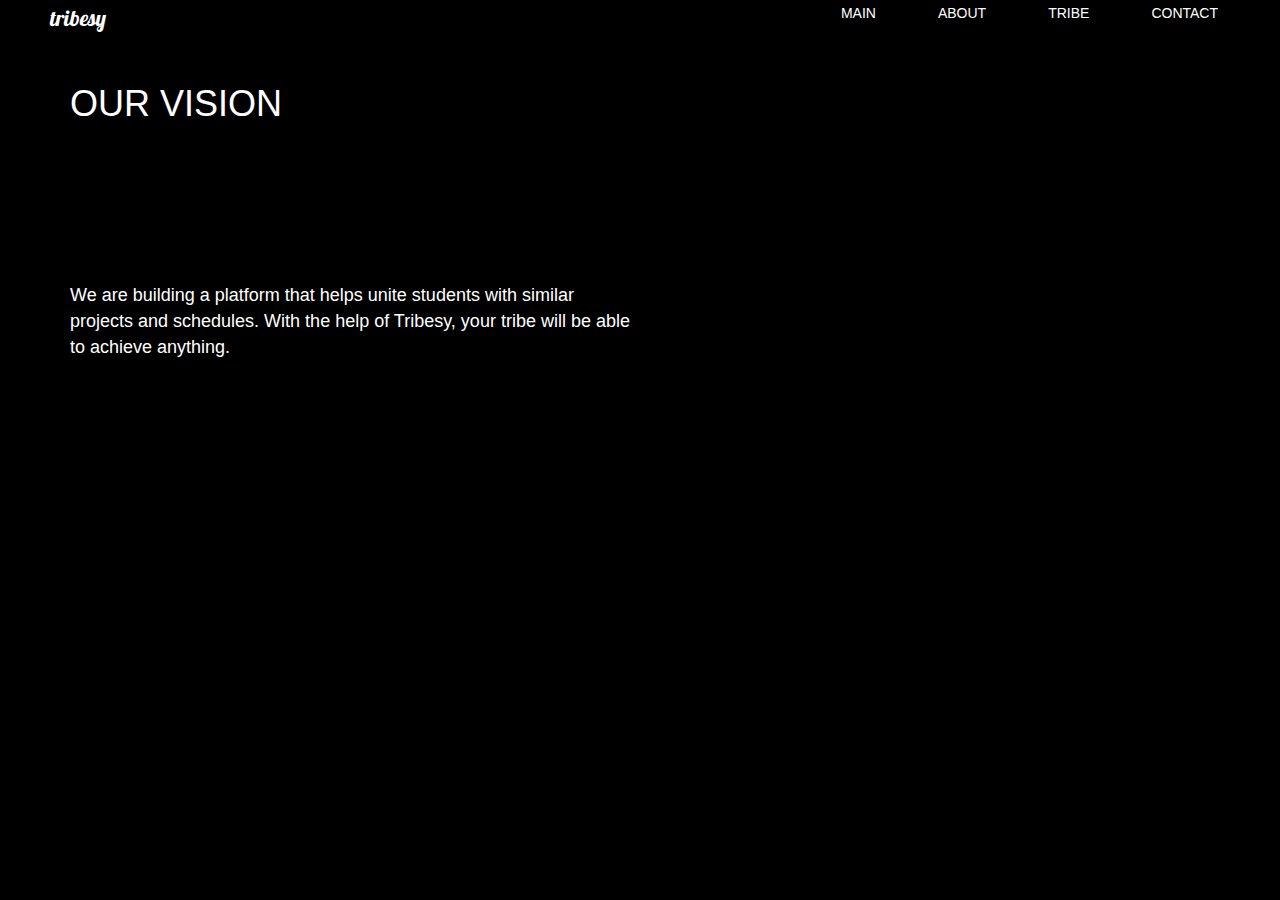
==== about.html @ 871e91f3 "First upload on Organization repo" ====
<html>
<head>
<link href="css/bootstrap.min.css" rel="stylesheet" />
<link href="css/styles.css" rel="stylesheet" />
<title>Tribesy</title>
</head>
<body style="background-color: black; color: white; font-family: Helvetica;">

<div class="navbar navbar-fixed-top">
	<ul style="list-style: none;">
		<li style="float:right; margin-right: 5%;"><a href="contact.html">CONTACT</a></li>
        <li style="float:right; margin-right: 5%;"><a href="team.html">TRIBE</a></li>
        <li style="float:right; margin-right: 5%;"><a href="about.html">ABOUT</a></li>
        <li style="float:right; margin-right: 5%;"><a href="index.html">MAIN</a></li>        
		<li style="float:left;  margin-right: 5%;"><a href="index.html" style="margin-left: 10px; font-size:22px; position:absolute; font-family: Lobster, Helvetica;">tribesy</a></li>
	</ul> 
</div>

<div class="container" style="margin-top: 5%;">
<h1>OUR VISION</h1>

<div class="block-wrapper" style="margin-top: 14%; margin-bottom: 14%; width: 50%; font-size: large;">

<p>We are building a platform that helps unite students with similar projects and schedules. With the help of Tribesy, your tribe will be able to
achieve anything.</p>

</div>

</div>

</body>

</html>
---- css/styles.css ----
a {
    color: white;
}

@font-face {
    font-family: 'Lobster';
    src: url('../font/Lobster_1.4.otf') format('opentype');
    font-weight: normal;
    font-style: normal;
}

.navbar {
    background-color: black;
}

.navbar li {
    margin-top: 0.25%;
}
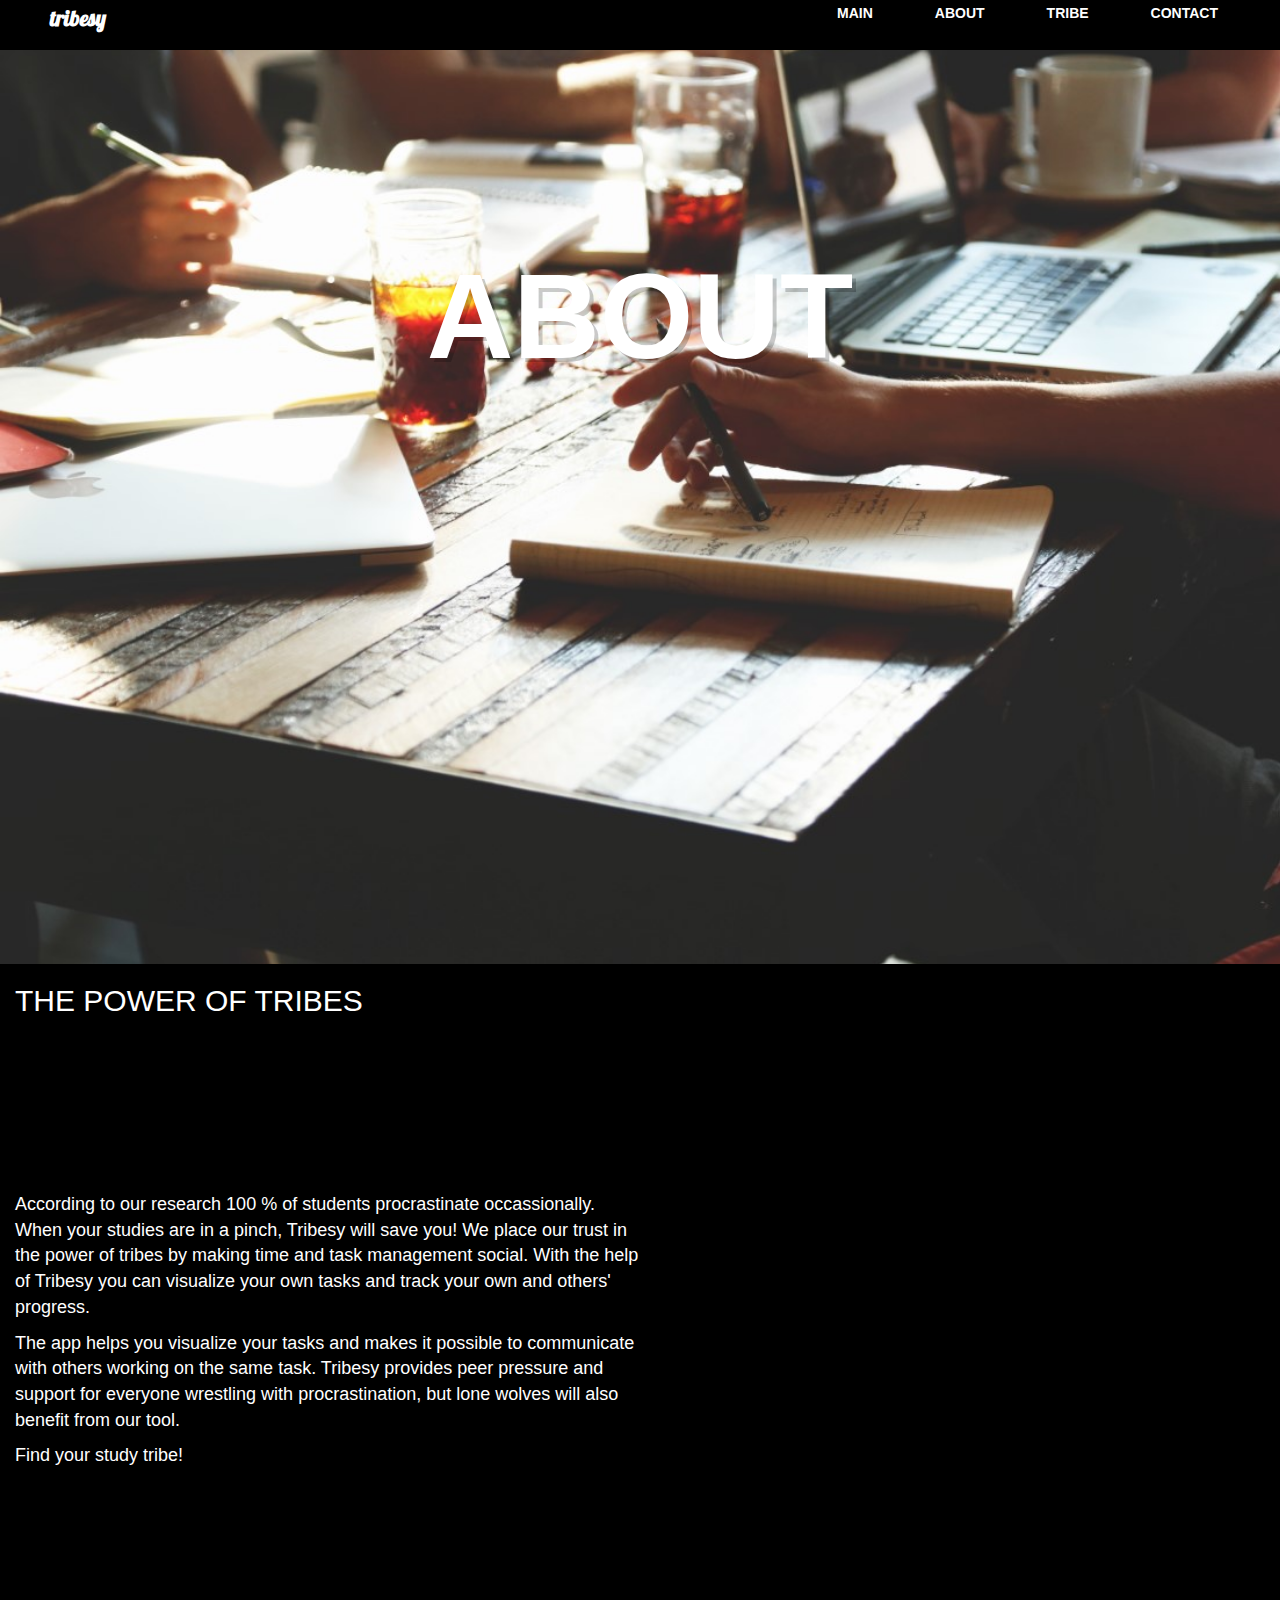
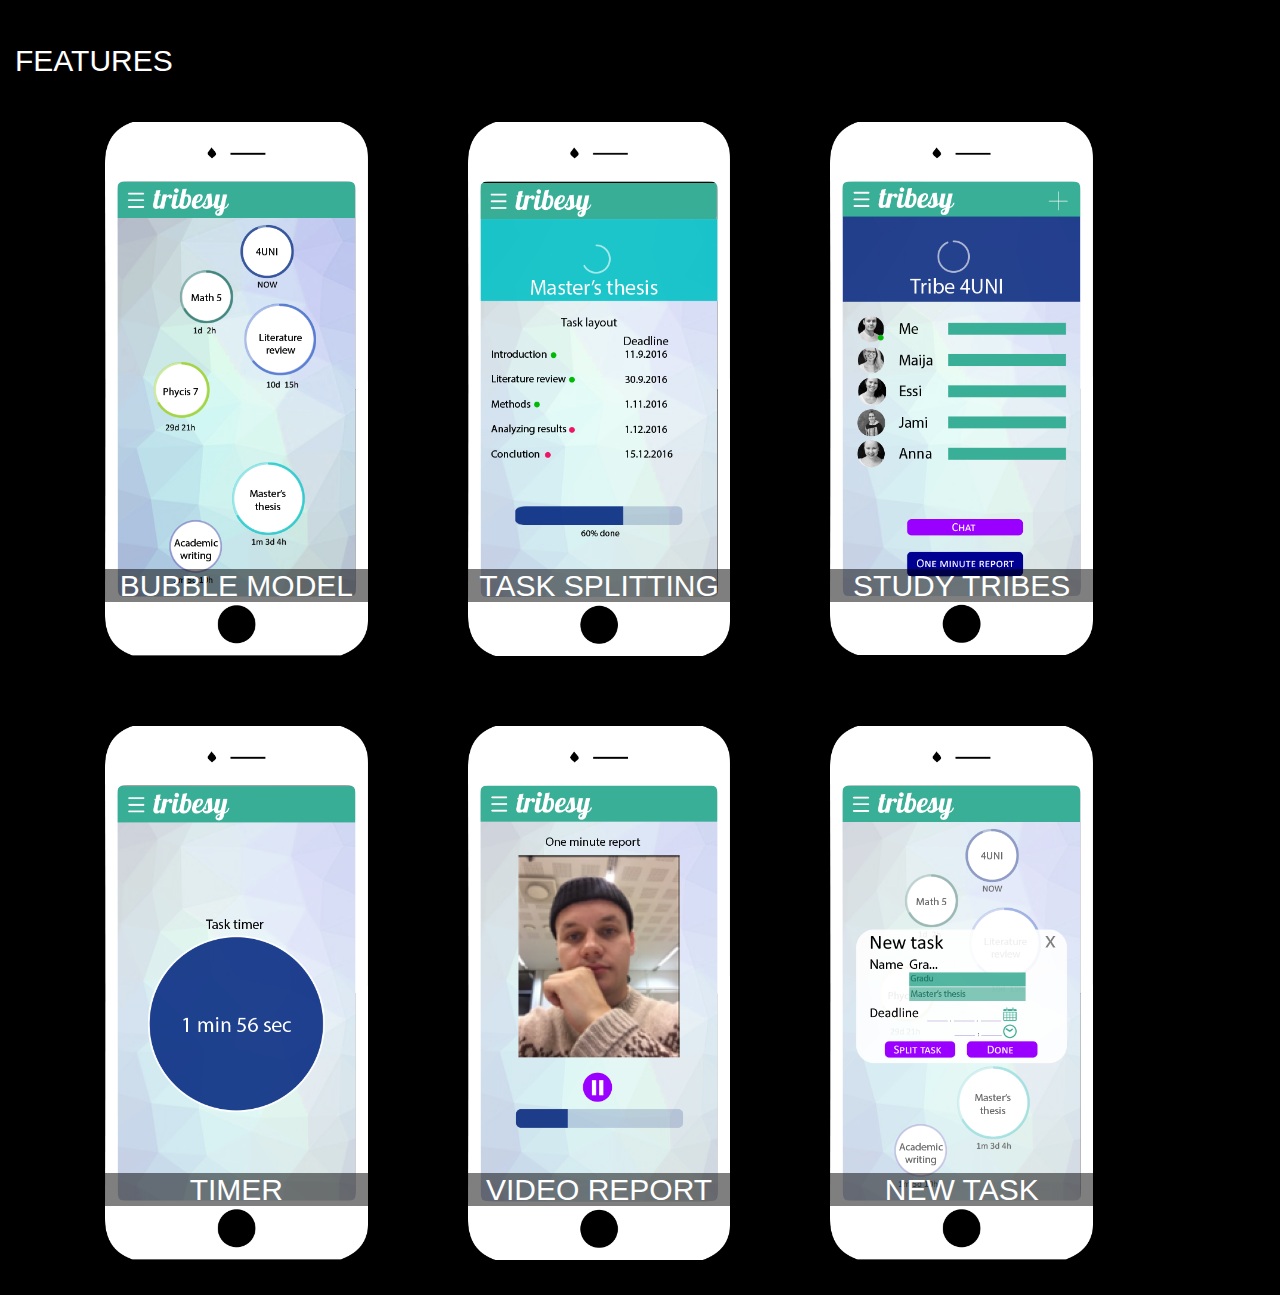
==== commit abbf985a: "Added parallax images, removed news from front page, changed contact page structure" ====
--- a/about.html
+++ b/about.html
@@ -6,7 +6,7 @@
 </head>
 <body style="background-color: black; color: white; font-family: Helvetica;">
 
-<div class="navbar navbar-fixed-top">
+<div class="navbar navbar-fixed-top" style="font-weight: 700;">
 	<ul style="list-style: none;">
 		<li style="float:right; margin-right: 5%;"><a href="contact.html">CONTACT</a></li>
         <li style="float:right; margin-right: 5%;"><a href="team.html">TRIBE</a></li>
@@ -16,13 +16,64 @@
 	</ul> 
 </div>
 
-<div class="container" style="margin-top: 5%;">
-<h1>OUR VISION</h1>
+<div class="parallax-outer">
+<section class="parallax" style="background-image: url(img/kuva2.jpg); text-align: center;">
 
-<div class="block-wrapper" style="margin-top: 14%; margin-bottom: 14%; width: 50%; font-size: large;">
+<h1 class="titletext">ABOUT</h1>
 
-<p>We are building a platform that helps unite students with similar projects and schedules. With the help of Tribesy, your tribe will be able to
-achieve anything.</p>
+</section>
+</div>
+
+<div class="container parallaxunder" style="margin-top: 5%;">
+<h2>THE POWER OF TRIBES</h2>
+<div class="block-wrapper" style="margin-top: 14%; margin-bottom: 14%; width: 50%; font-size: large; position: relative;">
+
+<p>According to our research 100 % of students procrastinate occassionally. When your studies are in a pinch, Tribesy will save you! We place our trust
+in the power of tribes by making time and task management social. With the help of Tribesy you can visualize your own tasks and track your own
+and others' progress.</p>
+
+<p>The app helps you visualize your tasks and makes it possible to communicate with others working on the same task. Tribesy provides peer pressure and support for everyone wrestling with procrastination, but lone wolves will also benefit from our tool.</p>
+
+<p>Find your study tribe!</p>
+
+</div>
+
+<div>
+
+<h2>FEATURES</h2>
+
+<div class="container">
+
+<div class="row rowborder">
+<div class="col-md-3 phone" style="position: relative;">
+<img src="img/screens/BubbleModel.png" style="width: 100%;" alt="Bubble Model" />
+<h2 class="textbar"><span>BUBBLE MODEL</span></h2>
+</div>
+<div class="col-md-3 phone" style="position: relative;">
+<img src="img/screens/TaskLayout.png" style="width: 100%;" alt="Task Splitting" />
+<h2 class="textbar"><span>TASK SPLITTING</span></h2>
+</div>
+<div class="col-md-3 phone" style="position: relative;">
+<img src="img/screens/StudyTribes.png" style="width: 100%;" alt="Study Tribe" />
+<h2 class="textbar"><span>STUDY TRIBES</span></h2>
+</div>
+</div>
+<div class="row rowborder">
+<div class="col-md-3 phone" style="position: relative;">
+<img src="img/screens/Timer.png" style="width: 100%;" alt="Timer" />
+<h2 class="textbar"><span>TIMER</span></h2>
+</div>
+<div class="col-md-3 phone" style="position: relative;">
+<img src="img/screens/VideoReport.png" style="width: 100%;" alt="Video Report" />
+<h2 class="textbar"><span>VIDEO REPORT</span></h2>
+</div>
+<div class="col-md-3 phone" style="position: relative;">
+<img src="img/screens/NewTask.png" style="width: 100%;" alt="New Task" />
+<h2 class="textbar"><span>NEW TASK</span></h2>
+</div>
+</div>
+
+</div>
 
 </div>
 
--- a/css/styles.css
+++ b/css/styles.css
@@ -15,4 +15,42 @@
 
 .navbar li {
     margin-top: 0.25%;
+}
+
+.phone {
+    margin: 3%;
+}
+
+.textbar {
+    position: absolute;
+    top: 80%;
+    left: 0;
+    width: 100%;
+    background-color: rgba(0, 0, 0, 0.5);
+    text-align: center;
+}
+
+.parallax {
+    height: 110%;
+    background: url(img/kuva2.jpg) no-repeat;
+    background-size: cover;    
+    position: fixed; 
+    width: 100%;
+}
+
+.parallax-outer {
+    height: 100%;
+}
+
+.parallaxunder {
+    position: absolute;
+    background-color: black;
+    width: 100%;
+}
+
+.titletext {
+    margin-top: 250px;
+    font-size: 120px;
+    text-shadow: 4px 4px 0px rgba(0, 0, 0, 0.2); 
+    font-weight: 600;
 }